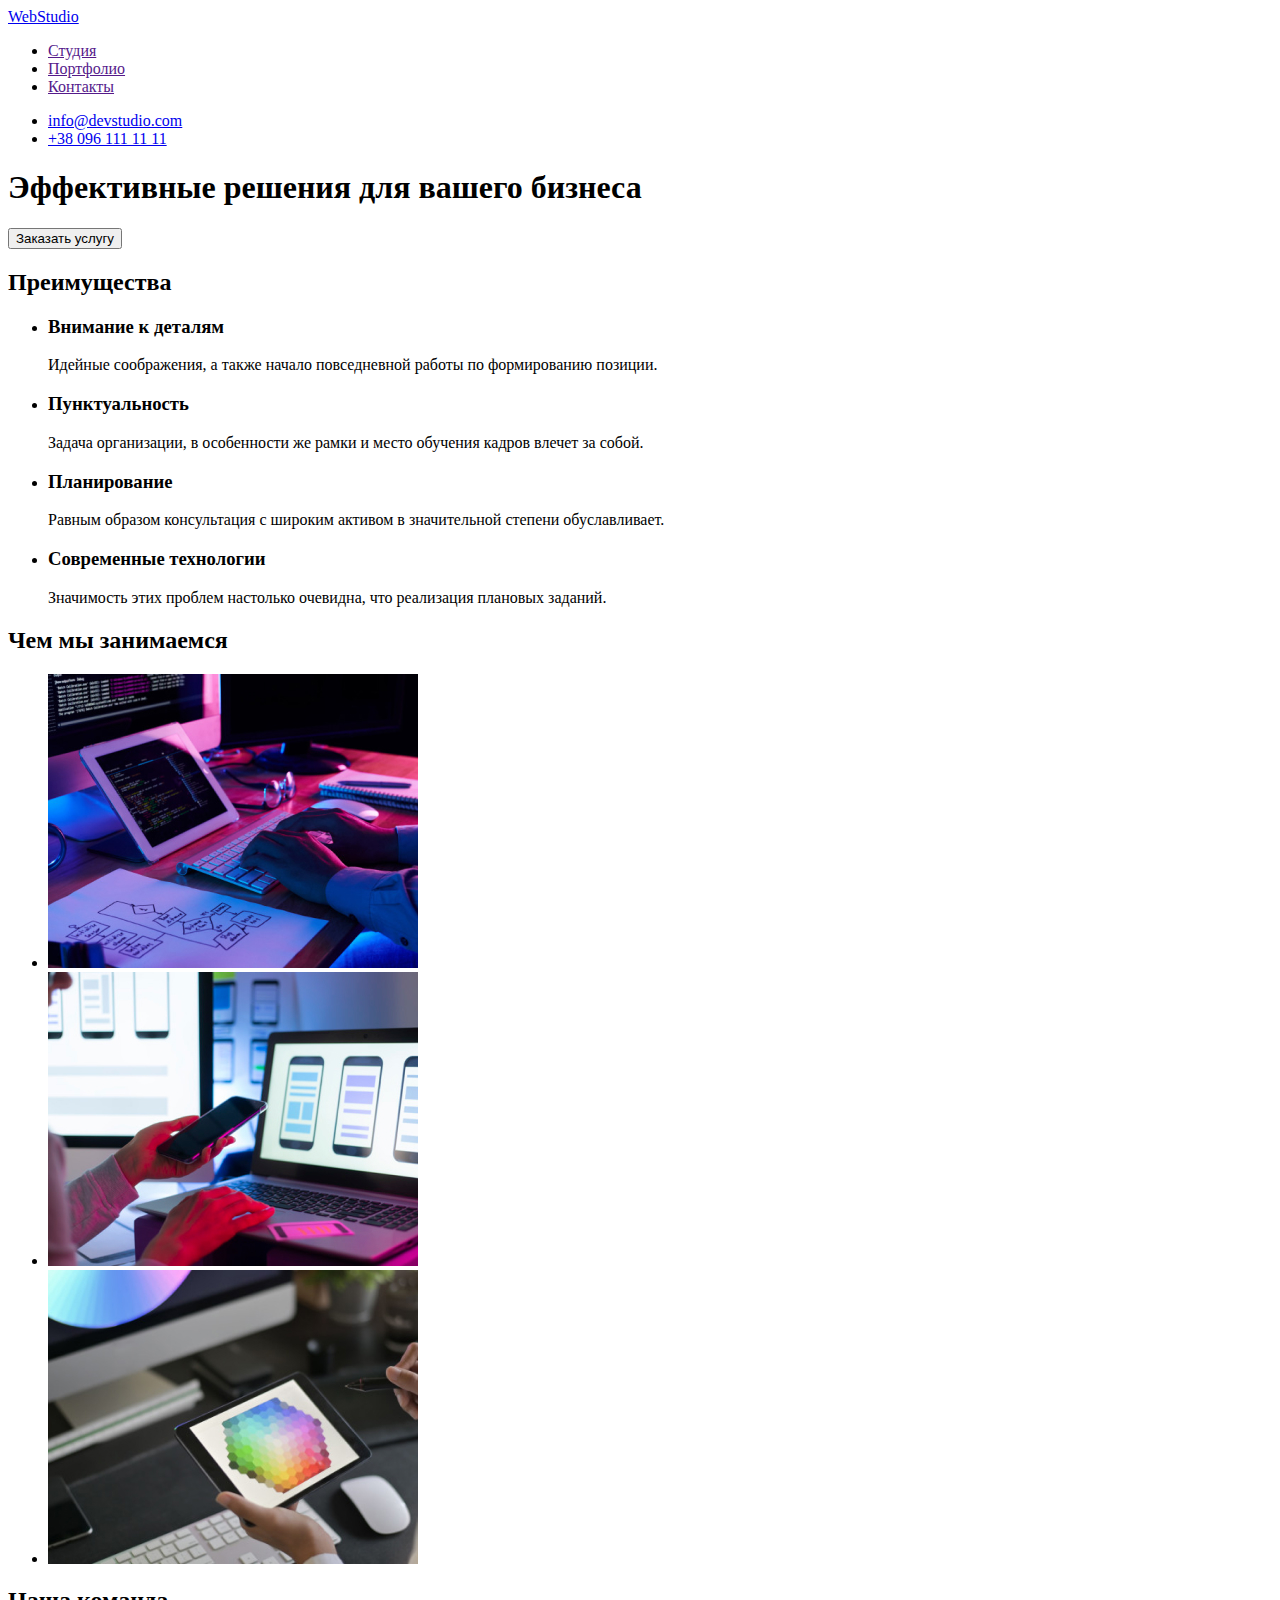
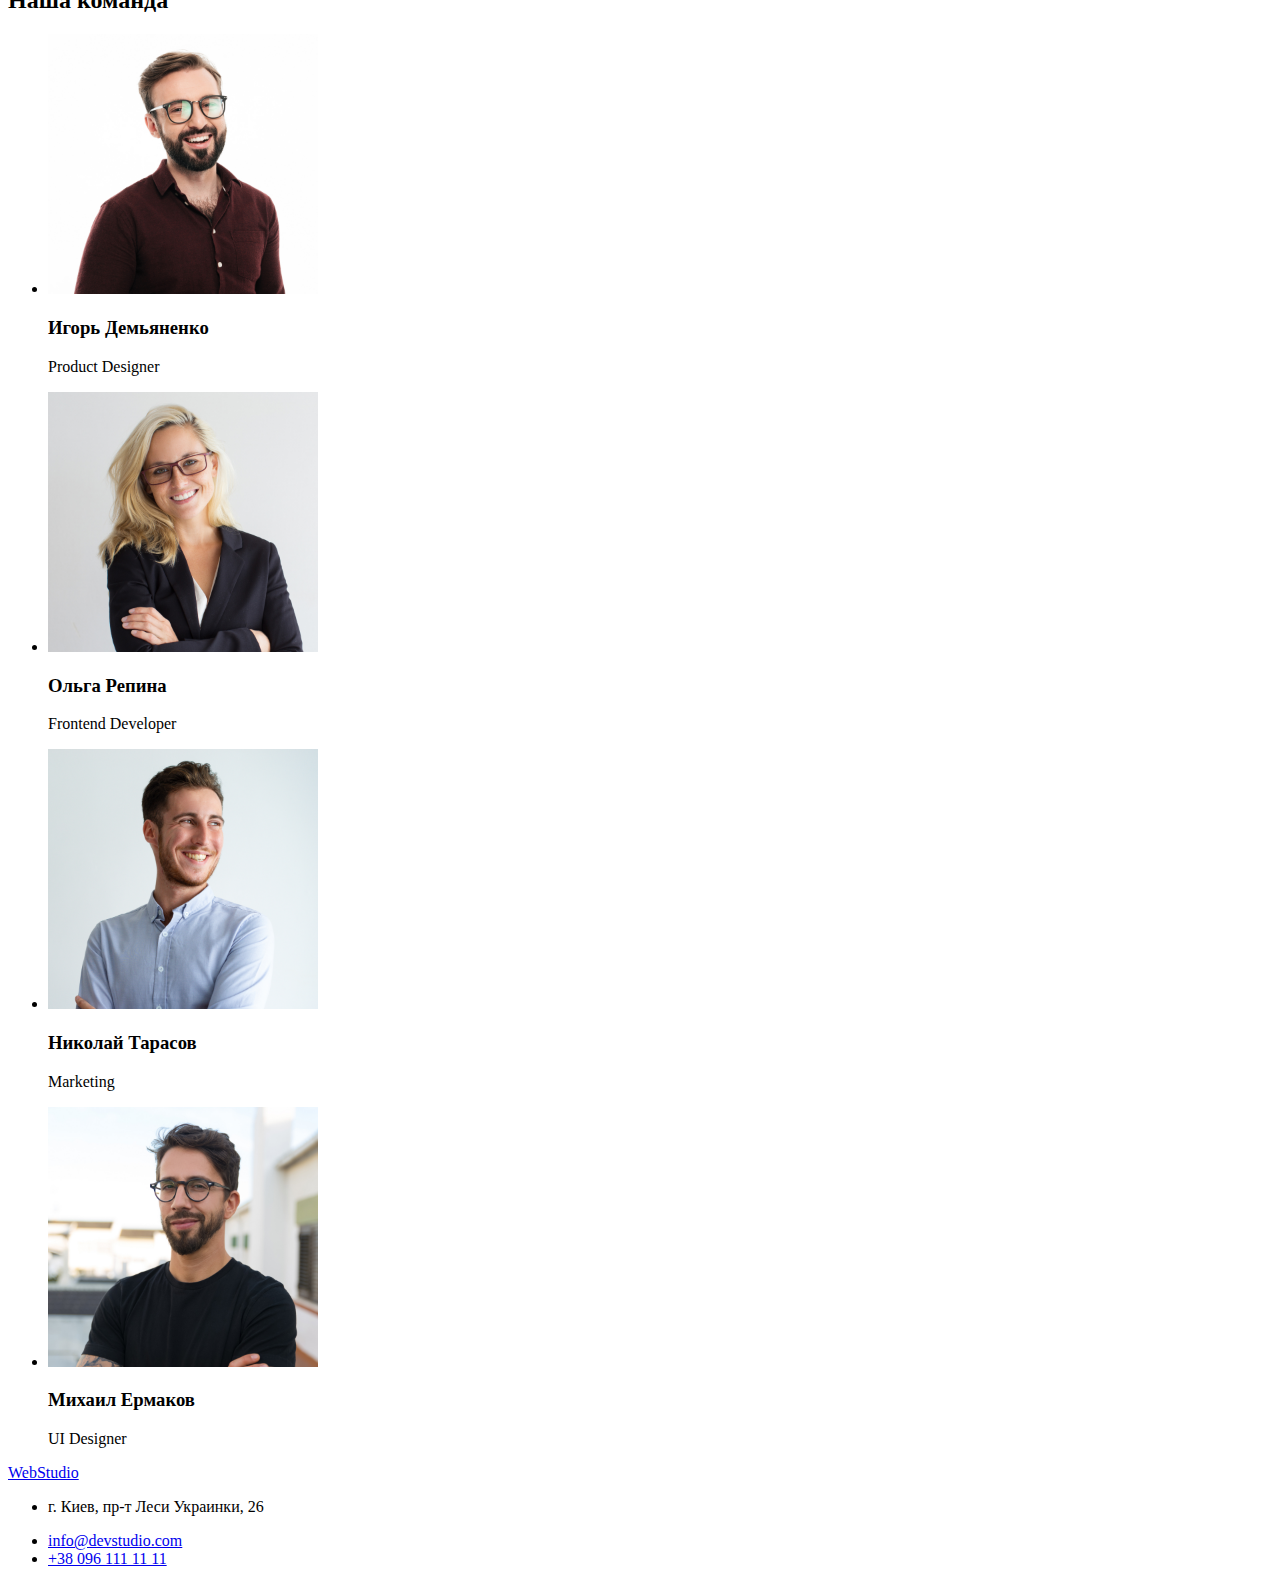
==== index.html @ d97b05c2 "clone" ====
<!DOCTYPE html>
<html lang="ru">
<head>
    <meta charset="UTF-8">
    <meta name="viewport" content="width=device-width, initial-scale=1.0">
    <title>WebStudio</title>
</head>
<body>
    <!--Шапка сайта-->
    <header>
       <nav>
        <a href="/">
            WebStudio
        </a>
        
        <ul>
            <li><a href="">Студия</a></li>
            <li><a href="">Портфолио</a></li>
            <li><a href="">Контакты</a></li>
        </ul>
       </nav>

       <ul>
           <li><a href="mailto:info@devstudio.com">info@devstudio.com</a></li>
           <li><a href="tel:+380961111111">+38 096 111 11 11</a></li>
       </ul>
    </header>
      
<main>
    <!--Герой-->
            <section>
                <h1>
                    Эффективные решения для вашего бизнеса
                </h1>
                <button>Заказать услугу</button>
            </section>            
            <!--Преимущества-->
            <section>
                <h2>Преимущества</h2>
                <ul>
                    <li>
                        <h3>Внимание к деталям</h3>
                        <p>Идейные соображения, а также начало повседневной работы по формированию позиции.</p>
                    </li>
                    <li>
                        <h3>Пунктуальность</h3>
                        <p>Задача организации, в особенности же рамки и место обучения кадров влечет за собой.</p>
                    </li>
                    <li>
                        <h3>Планирование</h3>
                        <p>Равным образом консультация с широким активом в значительной степени обуславливает.</p>
                    </li>
                    <li>
                        <h3>Современные технологии</h3>
                        <p>Значимость этих проблем настолько очевидна, что реализация плановых заданий.</p>
                    </li>
                </ul>
            </section>
            <!--Виды услуг-->
            <section>
                <h2>Чем мы занимаемся</h2>
                <ul>
                    <li>
                        <img src="./images/img1.jpg" alt="написание кода" width="370" />
                    </li>
                    <li>
                        <img src="./images/box2.jpg" alt="разработка приложений" width="370" />
                    </li>
                    <li>
                        <img src="./images/box3.jpg" alt="подбор цвета" width="370" />
                    </li>
                </ul>
            </section>
            <!--Сотрудники-->
            <section>
                <h2>Наша команда</h2>
                <ul>
                    <li>
                        <img src="./images/img2.jpg" alt="Игорь Демьяненко" width="270" />
                        <h3>Игорь Демьяненко</h3>
                        <p>Product Designer</p>
                    </li>
                    <li>
                        <img src="./images/img3.jpg" alt="Ольга Репина" width="270" />
                        <h3>Ольга Репина</h3>
                        <p>Frontend Developer</p>
                    </li>
                    <li>
                        <img src="./images/img4.jpg" alt="Николай Тарасов" width="270" />
                        <h3>Николай Тарасов</h3>
                        <p>Marketing</p>
                    </li>
                    <li>
                        <img src="./images/img5.jpg" alt="Михаил Ермаков" width="270" />
                        <h3>Михаил Ермаков</h3>
                        <p>UI Designer</p>
                    </li>
                </ul>
            </section>
</main>
<!--Футер-->
    <footer>
        <p><a href="/">WebStudio</a></p>
        <ul>           
            <li>
                <p>г. Киев, пр-т Леси Украинки, 26</p>
            </li>
            <li><a href="mailto:info@devstudio.com">info@devstudio.com</a></li>
            <li><a href="tel:+380961111111">+38 096 111 11 11</a></li>
        </ul>
    </footer>
</body>
</html>
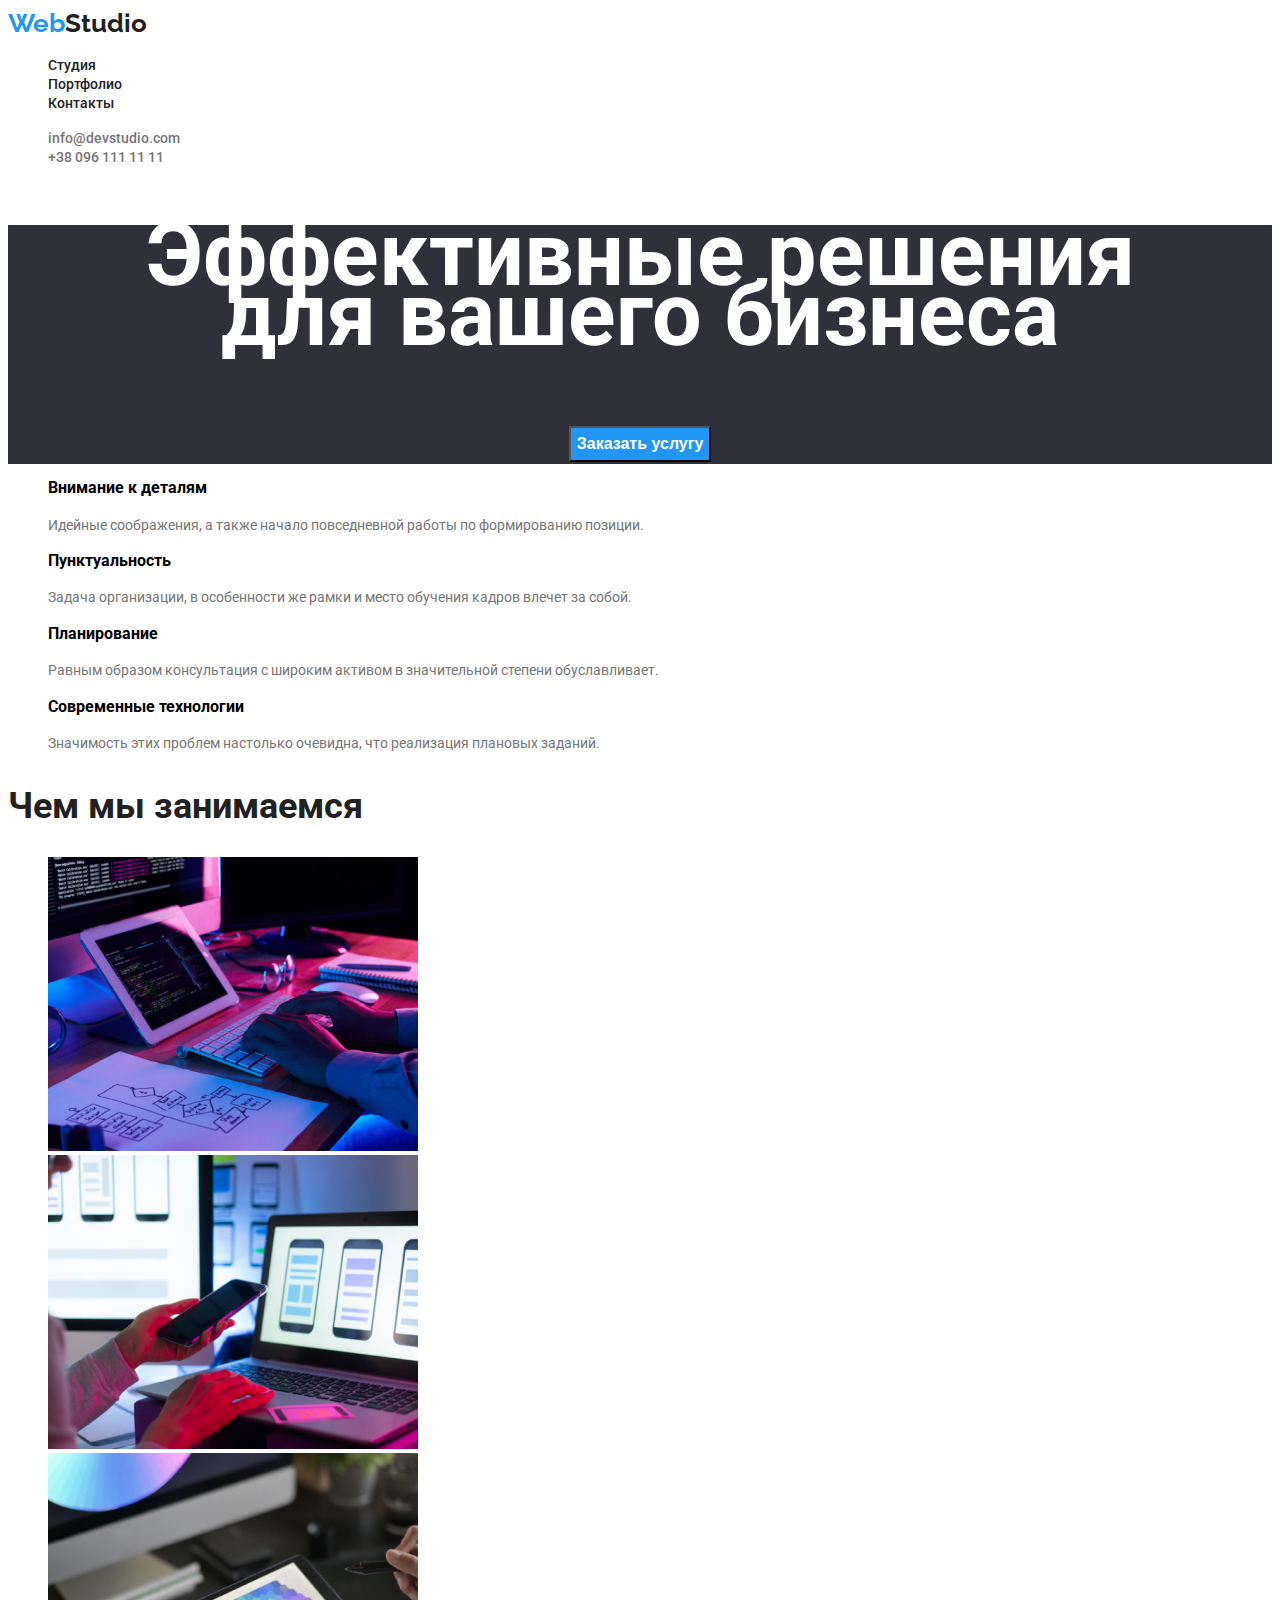
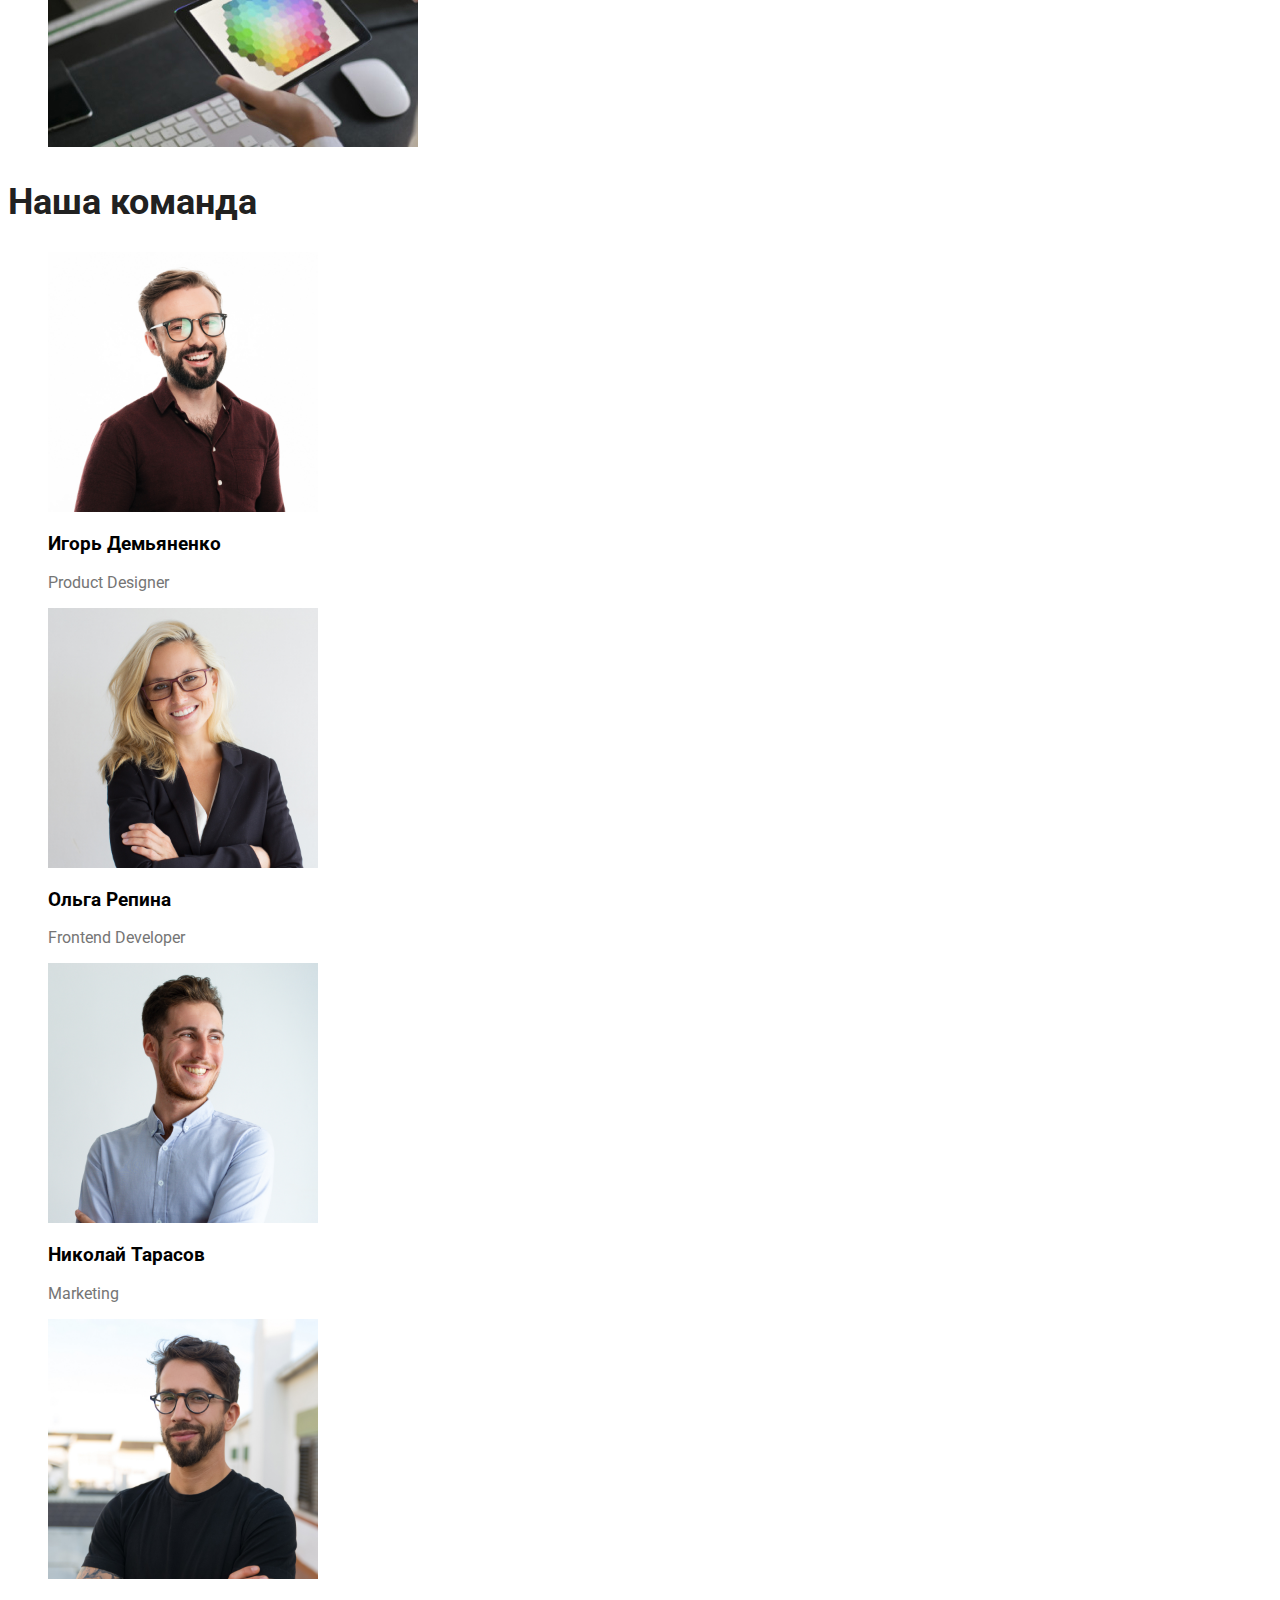
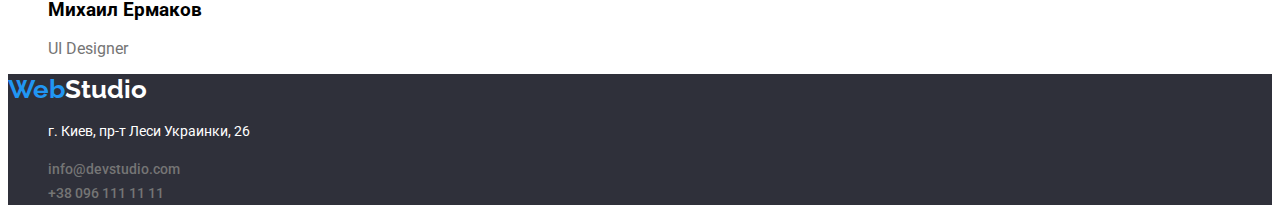
==== commit 3913c55f: "home work 2" ====
--- a/index.html
+++ b/index.html
@@ -4,23 +4,26 @@
     <meta charset="UTF-8">
     <meta name="viewport" content="width=device-width, initial-scale=1.0">
     <title>WebStudio</title>
+    <link rel="stylesheet" href="./css/style.css" />
+    <link href="https://fonts.googleapis.com/css2?family=Raleway:wght@700&family=Roboto:wght@400;500;700;900&display=swap"
+        rel="stylesheet">
 </head>
-<body>
+<body class="page">
     <!--Шапка сайта-->
-    <header>
+    <header class="page-header">
        <nav>
-        <a href="/">
-            WebStudio
+        <a href="./index.html" class="logo-1">
+            Web<span class="part-logo">Studio</span> 
         </a>
         
-        <ul>
+        <ul class="site-nav">
             <li><a href="">Студия</a></li>
-            <li><a href="">Портфолио</a></li>
+            <li><a href="./portfolio.html">Портфолио</a></li>
             <li><a href="">Контакты</a></li>
         </ul>
        </nav>
 
-       <ul>
+       <ul class="contacts">
            <li><a href="mailto:info@devstudio.com">info@devstudio.com</a></li>
            <li><a href="tel:+380961111111">+38 096 111 11 11</a></li>
        </ul>
@@ -28,15 +31,15 @@
       
 <main>
     <!--Герой-->
-            <section>
-                <h1>
-                    Эффективные решения для вашего бизнеса
+            <section class="hero">
+                <h1 class="hero-title">
+                    Эффективные решения <br> для вашего бизнеса
                 </h1>
-                <button>Заказать услугу</button>
+                <button class="button">Заказать услугу</button>
             </section>            
             <!--Преимущества-->
-            <section>
-                <h2>Преимущества</h2>
+            <section class="section-advantages">
+                <h2 class="section-title">Преимущества</h2>
                 <ul>
                     <li>
                         <h3>Внимание к деталям</h3>
@@ -55,10 +58,10 @@
                         <p>Значимость этих проблем настолько очевидна, что реализация плановых заданий.</p>
                     </li>
                 </ul>
-            </section>
+            </section class="section-services">
             <!--Виды услуг-->
             <section>
-                <h2>Чем мы занимаемся</h2>
+                <h2 class="section-title">Чем мы занимаемся</h2>
                 <ul>
                     <li>
                         <img src="./images/img1.jpg" alt="написание кода" width="370" />
@@ -72,8 +75,8 @@
                 </ul>
             </section>
             <!--Сотрудники-->
-            <section>
-                <h2>Наша команда</h2>
+            <section class="section-employees">
+                <h2 class="section-title">Наша команда</h2>
                 <ul>
                     <li>
                         <img src="./images/img2.jpg" alt="Игорь Демьяненко" width="270" />
@@ -99,14 +102,14 @@
             </section>
 </main>
 <!--Футер-->
-    <footer>
-        <p><a href="/">WebStudio</a></p>
+    <footer class="footer">
+        <p><a href="./index.html" class="logo-1">Web<span class="part-logo-1">Studio</span></a></p>
         <ul>           
             <li>
                 <p>г. Киев, пр-т Леси Украинки, 26</p>
             </li>
-            <li><a href="mailto:info@devstudio.com">info@devstudio.com</a></li>
-            <li><a href="tel:+380961111111">+38 096 111 11 11</a></li>
+            <li class="contacts-footer"><a href="mailto:info@devstudio.com">info@devstudio.com</a></li>
+            <li class="contacts-footer"><a href="tel:+380961111111">+38 096 111 11 11</a></li>
         </ul>
     </footer>
 </body>
--- a/css/style.css
+++ b/css/style.css
@@ -0,0 +1,118 @@
+.page {
+  font-family: roboto;
+  text-decoration: none;
+}
+
+ul {
+  list-style: none;
+}
+
+/* logo */
+.logo-1 {
+  font-family: Raleway;
+  text-decoration: none;
+  color: #2196f3;
+  font-weight: 700;
+  font-size: 26px;
+  line-height: 31px;
+}
+.part-logo {
+  color: #212121;
+}
+.part-logo-1 {
+  color: #ffffff;
+}
+/* site nav */
+.site-nav a {
+  color: #212121;
+  text-decoration: none;
+  font-weight: 500;
+  font-size: 14px;
+  line-height: 16px;
+}
+
+.site-nav a:hover,
+.site-nav a:focus {
+  color: #2196f3;
+}
+
+/* contacts*/
+.contacts a {
+  color: #757575;
+  text-decoration: none;
+  font-weight: 500;
+  font-size: 14px;
+  line-height: 16px;
+}
+.contacts a:hover,
+.contacts a:focus {
+  color: #2196f3;
+}
+
+/* hero */
+.hero {
+  background-color: #2f303a;
+  color: #ffffff;
+  font-weight: 900;
+  font-size: 44px;
+  line-height: 60px;
+  text-align: center;
+}
+.button {
+  background-color: #2196f3;
+  color: #ffffff;
+  font-weight: 700;
+  font-size: 16px;
+  line-height: 30px;
+}
+/* section*/
+.section-title {
+  color: #212121;
+  font-weight: 700;
+  font-size: 36px;
+  line-height: 42px;
+}
+
+.section-advantages {
+  font-weight: bold;
+  font-size: 14px;
+  line-height: 16px;
+}
+
+.section-advantages h2 {
+  display: none;
+}
+.section-advantages p {
+  font-weight: normal;
+  font-size: 14px;
+  line-height: 24px;
+  color: #757575;
+}
+
+.section-employees {
+  font-weight: 500;
+  font-size: 16px;
+  line-height: 19px;
+}
+.section-employees p {
+  font-weight: 400;
+  font-size: 16px;
+  line-height: 19px;
+  color: #757575;
+}
+/* footer*/
+.footer {
+  background-color: #2f303a;
+  color: #ffffff;
+  font-weight: 400;
+  font-size: 14px;
+  line-height: 24px;
+}
+/* contacts-footer */
+.contacts-footer a {
+  color: #757575;
+  text-decoration: none;
+  font-weight: 500;
+  font-size: 14px;
+  line-height: 16px;
+}
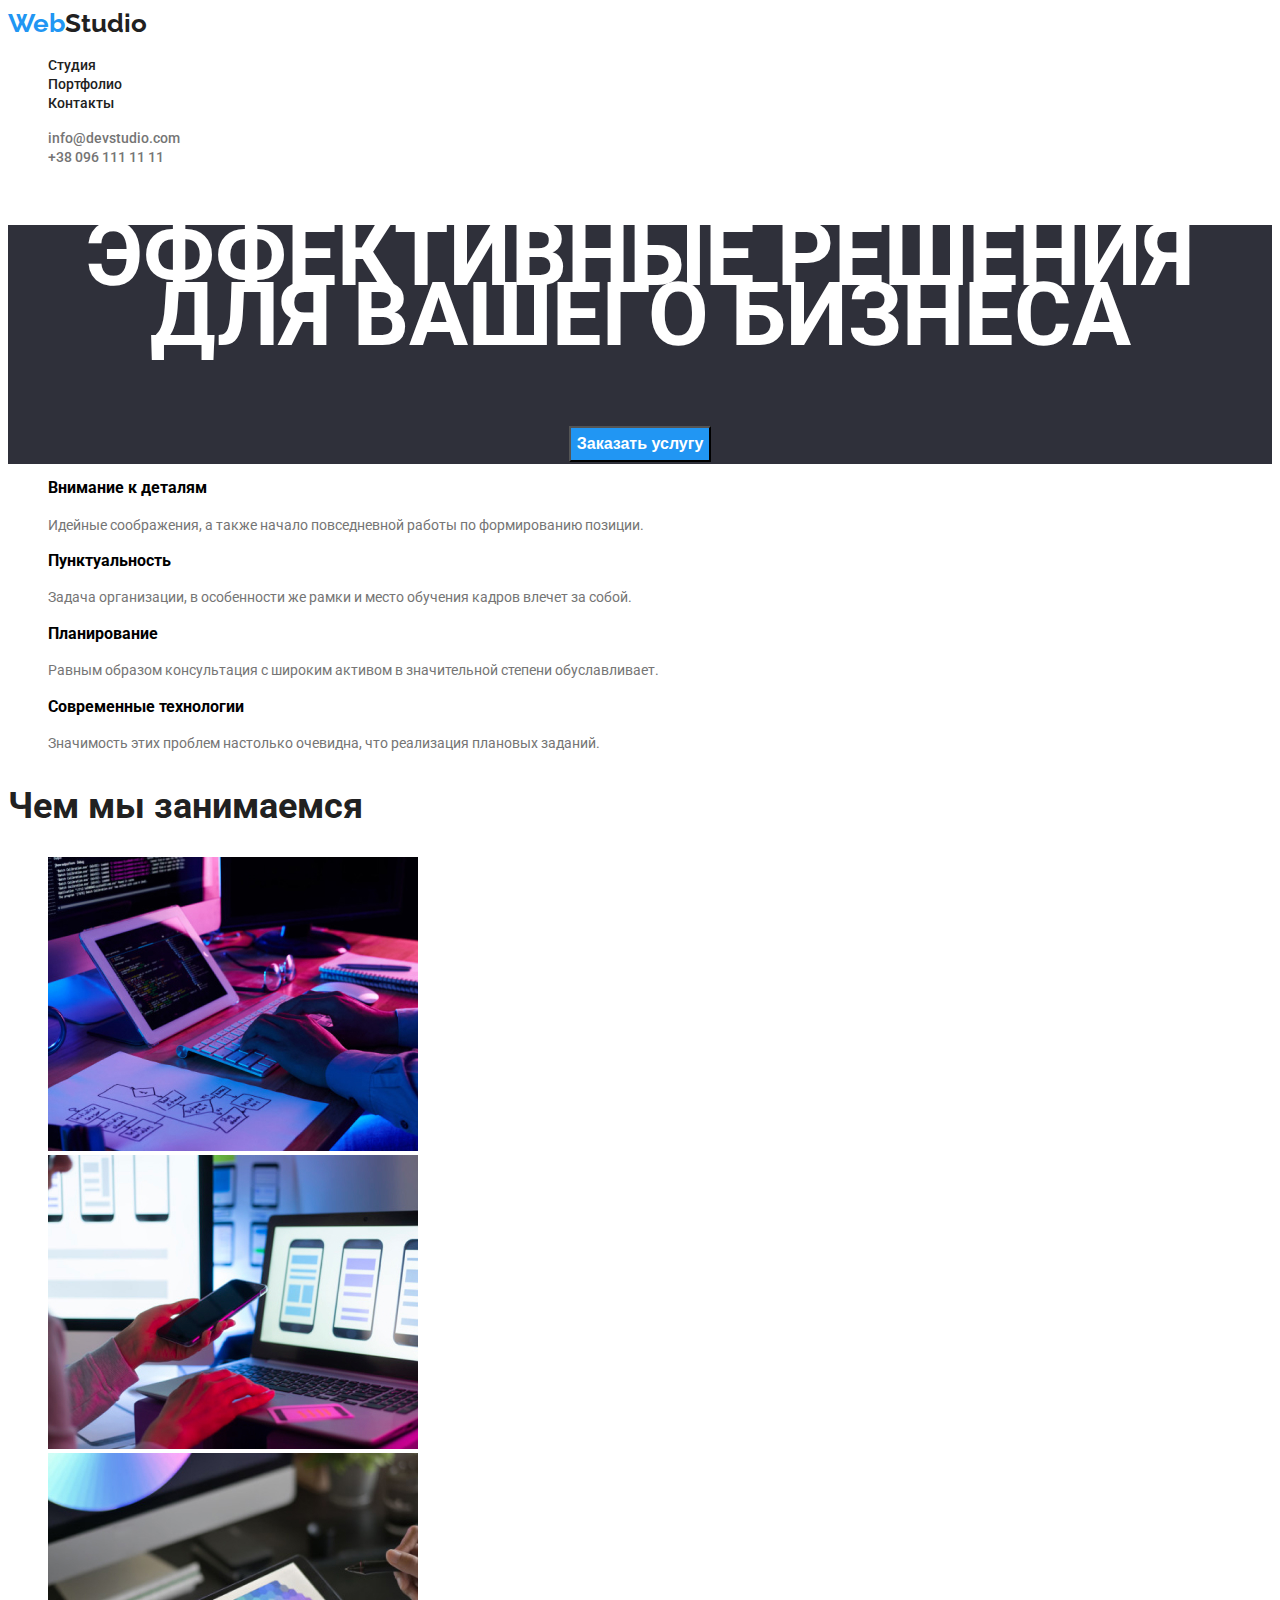
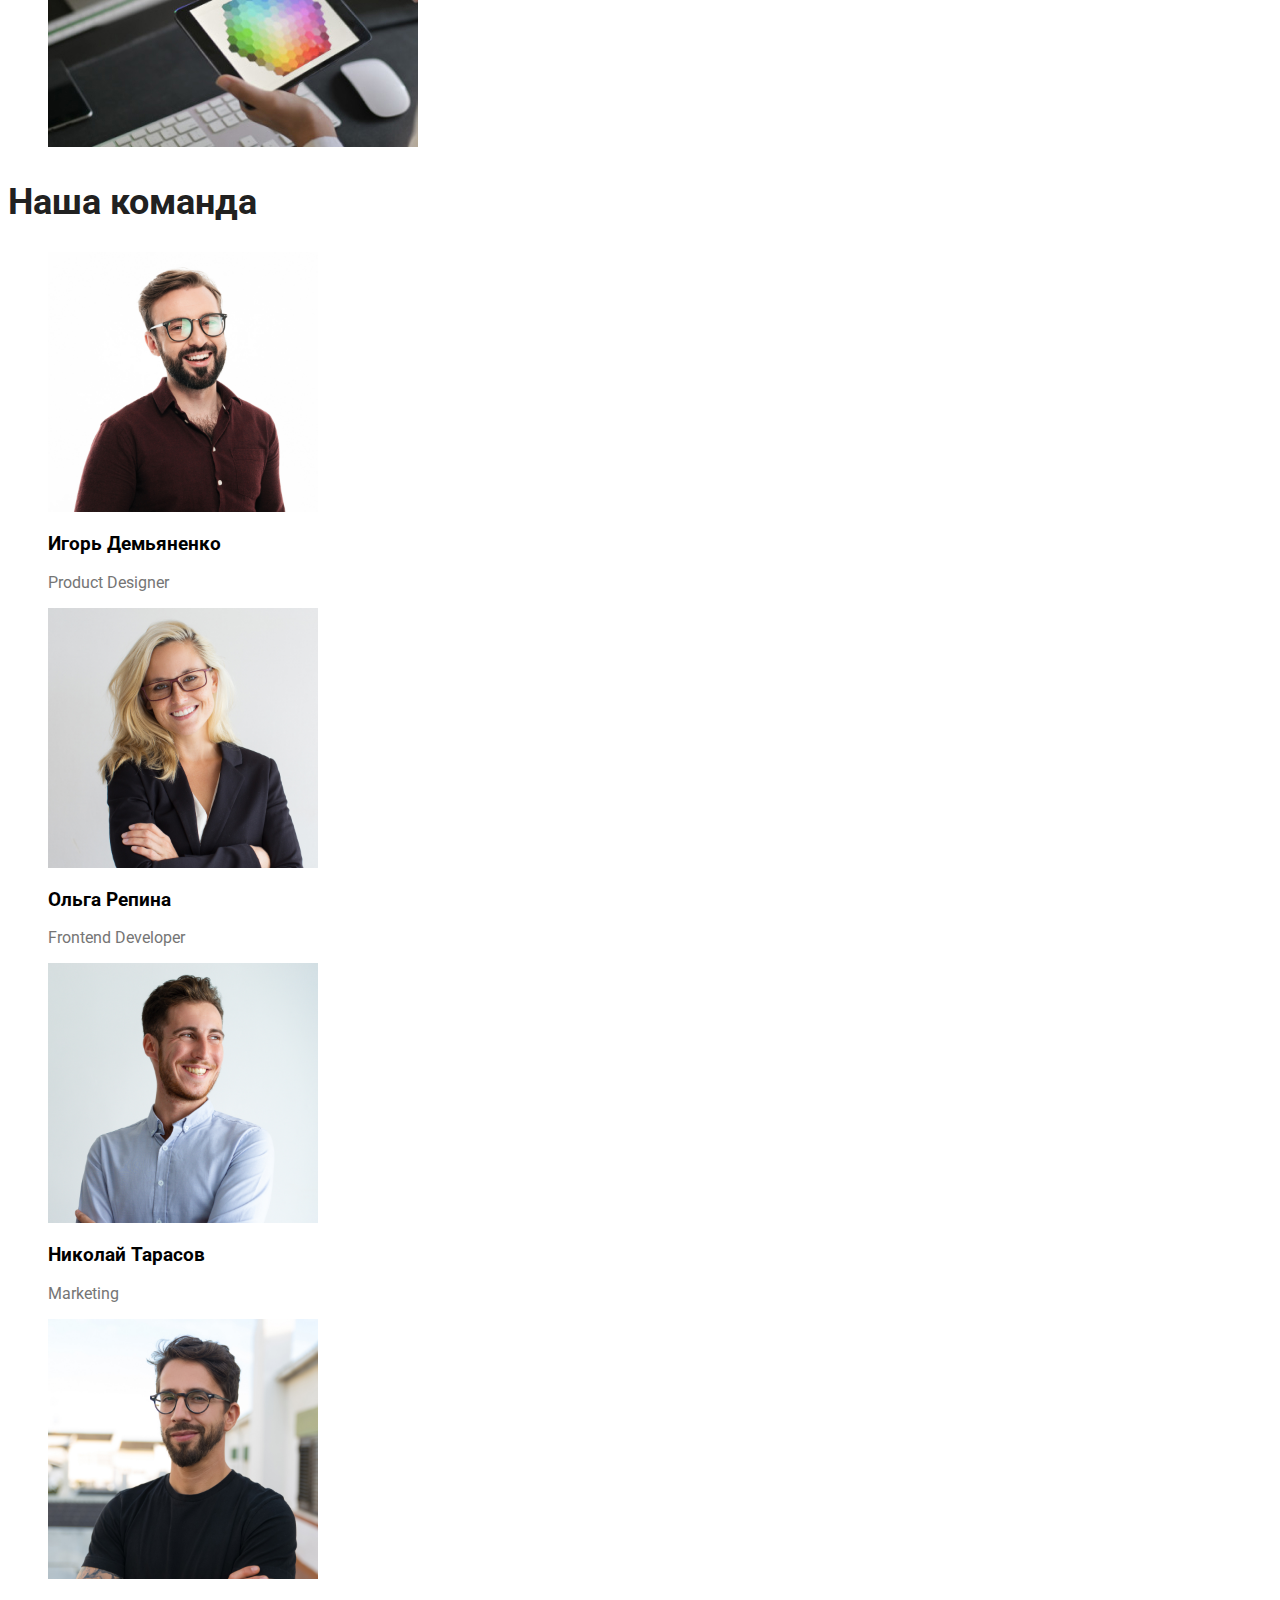
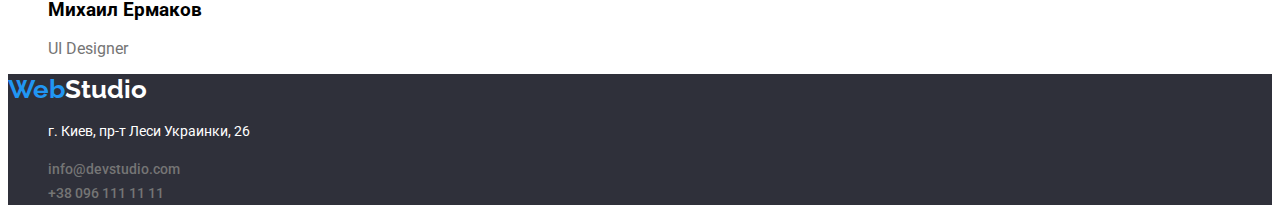
==== commit c6ec4646: "home work 2 new" ====
--- a/index.html
+++ b/index.html
@@ -33,7 +33,7 @@
     <!--Герой-->
             <section class="hero">
                 <h1 class="hero-title">
-                    Эффективные решения <br> для вашего бизнеса
+                    ЭФФЕКТИВНЫЕ РЕШЕНИЯ <br> ДЛЯ ВАШЕГО БИЗНЕСА
                 </h1>
                 <button class="button">Заказать услугу</button>
             </section>            
--- a/css/style.css
+++ b/css/style.css
@@ -116,3 +116,31 @@
   font-size: 14px;
   line-height: 16px;
 }
+
+/* filters */
+
+.filters button {
+  font-weight: 500;
+  font-size: 16px;
+  line-height: 26px;
+  color: #212121;
+}
+
+.filters button:hover,
+.filters button:focus {
+  color: #ffffff;
+  background-color: #2196f3;
+}
+
+.services {
+  font-weight: 700;
+  font-size: 18px;
+  line-height: 36px;
+}
+
+.services p {
+  font-weight: normal;
+  font-size: 16px;
+  line-height: 30px;
+  color: #757575;
+}
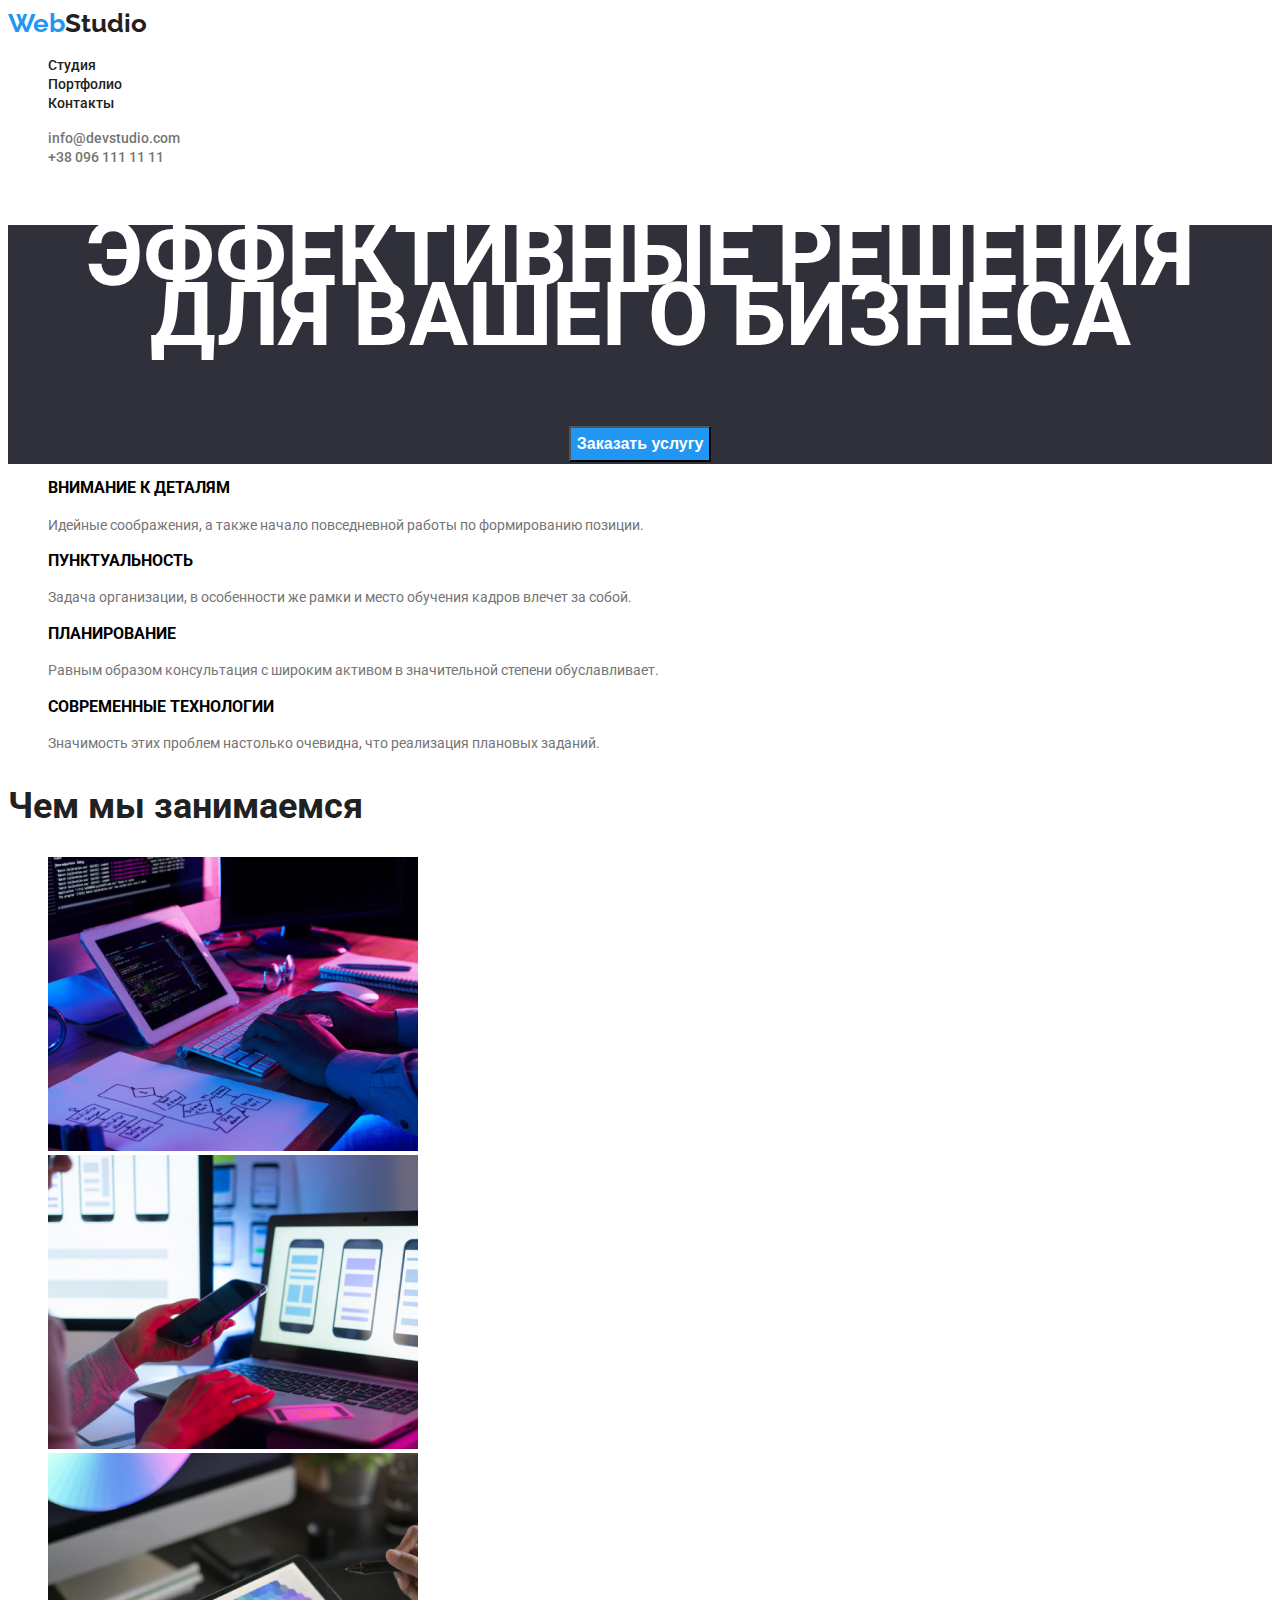
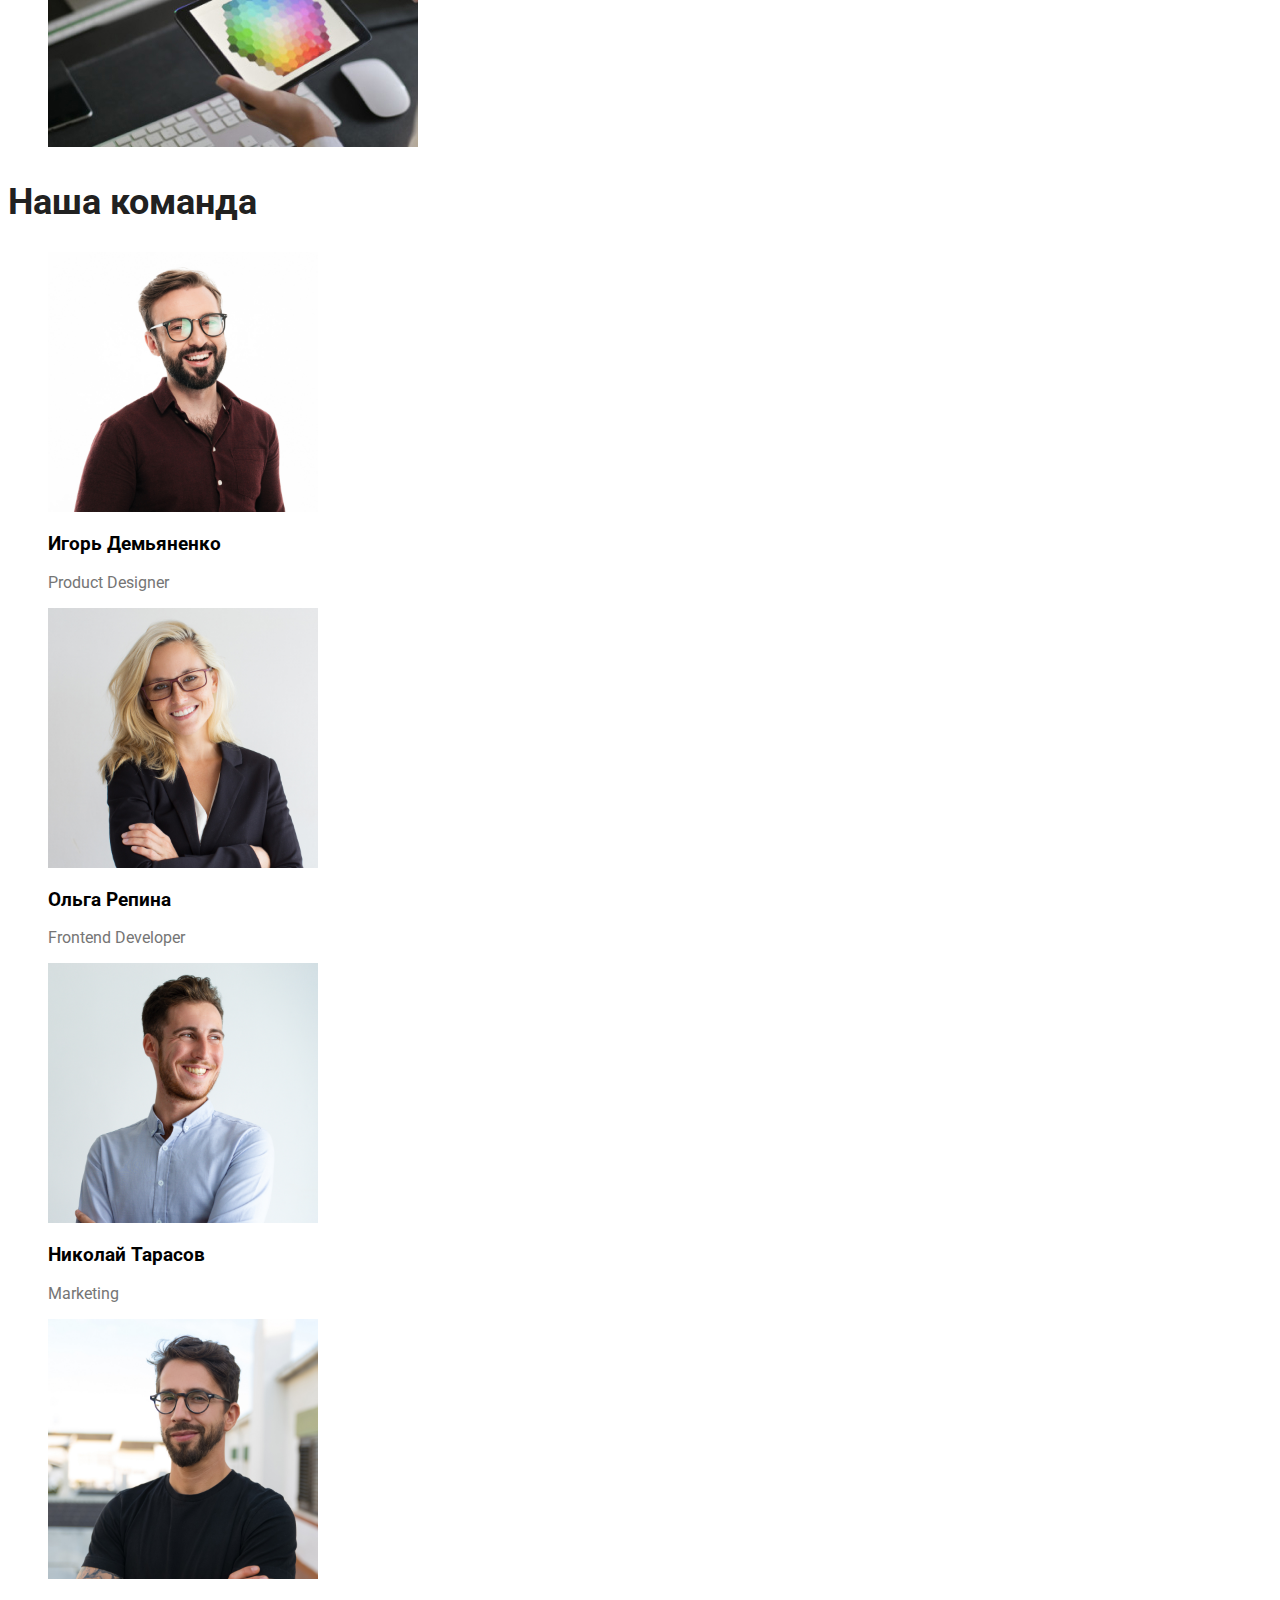
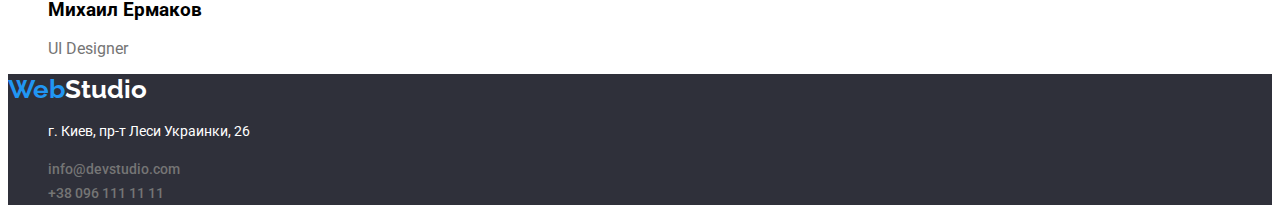
==== commit 7635758e: "hw2 7.55" ====
--- a/index.html
+++ b/index.html
@@ -33,7 +33,7 @@
     <!--Герой-->
             <section class="hero">
                 <h1 class="hero-title">
-                    ЭФФЕКТИВНЫЕ РЕШЕНИЯ <br> ДЛЯ ВАШЕГО БИЗНЕСА
+                    Эффективные решения <br> для вашего бизнеса
                 </h1>
                 <button class="button">Заказать услугу</button>
             </section>            
--- a/css/style.css
+++ b/css/style.css
@@ -58,6 +58,9 @@
   line-height: 60px;
   text-align: center;
 }
+.hero h1 {
+  text-transform: uppercase;
+}
 .button {
   background-color: #2196f3;
   color: #ffffff;
@@ -74,9 +77,10 @@
 }
 
 .section-advantages {
-  font-weight: bold;
+  font-weight: 700;
   font-size: 14px;
   line-height: 16px;
+  text-transform: uppercase;
 }
 
 .section-advantages h2 {
@@ -87,6 +91,7 @@
   font-size: 14px;
   line-height: 24px;
   color: #757575;
+  text-transform: none;
 }
 
 .section-employees {
@@ -131,7 +136,10 @@
   color: #ffffff;
   background-color: #2196f3;
 }
-
+.filters h2 {
+  display: none;
+}
+/* services*/
 .services {
   font-weight: 700;
   font-size: 18px;
